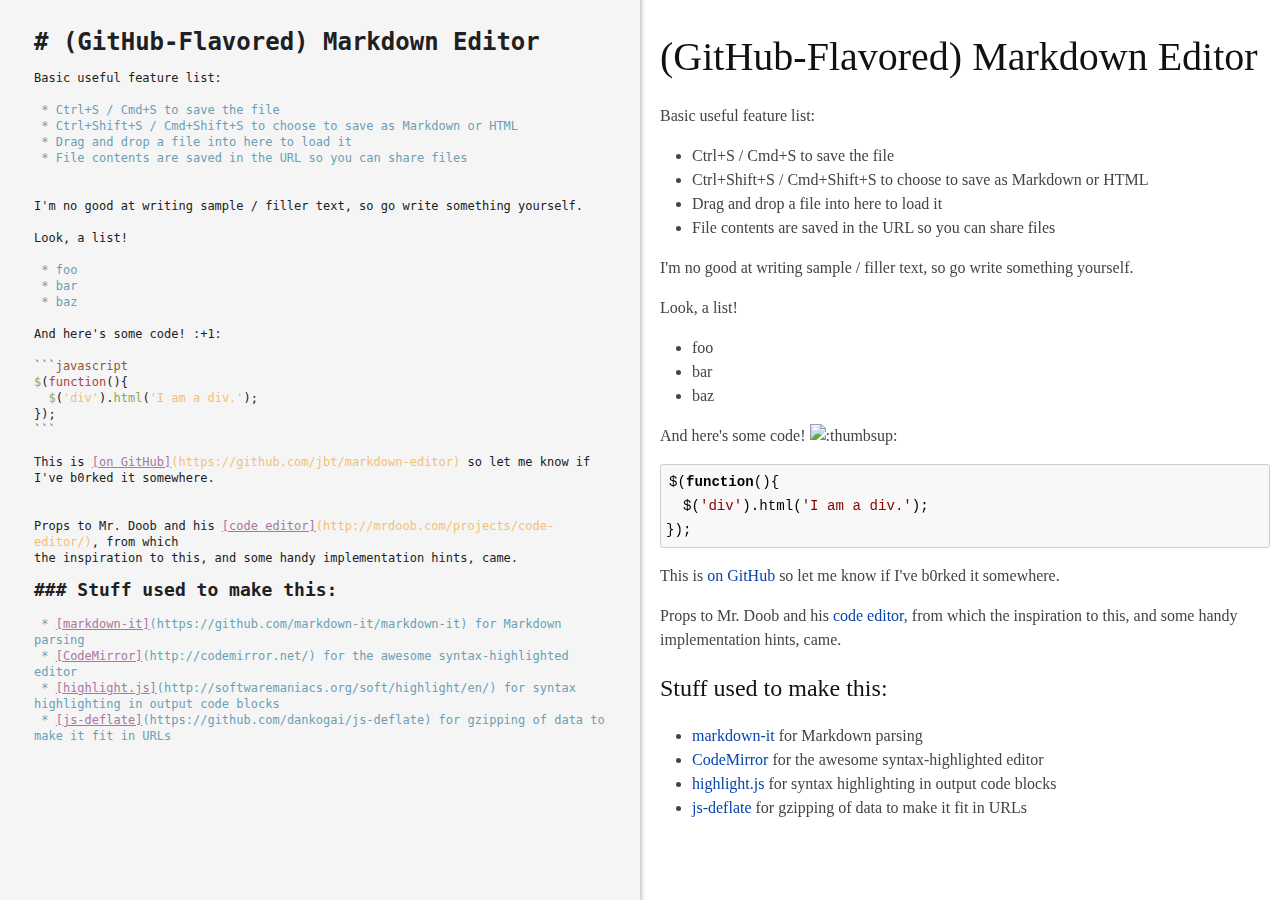
==== markdown/index.html @ 73ab1af9 "add markdown" ====
<!DOCTYPE html>
<html>
<head>
	<meta>
	<meta charset="utf-8">
	<title>Markdown Editor</title>
	<script src="markdown-it.js"></script>
	<script src="markdown-it-footnote.js"></script>
	<script src="highlight.pack.js"></script>
	<script src="emojify.js"></script>
	<script src="codemirror/lib/codemirror.js"></script>
	<script src="codemirror/overlay.js"></script>
	<script src="codemirror/xml/xml.js"></script>
	<script src="codemirror/markdown/markdown.js"></script>
	<script src="codemirror/gfm/gfm.js"></script>
	<script src="codemirror/javascript/javascript.js"></script>
	<script src="codemirror/css/css.js"></script>
	<script src="codemirror/htmlmixed/htmlmixed.js"></script>
	<script src="codemirror/lib/util/continuelist.js"></script>
	<script src="rawinflate.js"></script>
	<script src="rawdeflate.js"></script>
	<link rel="stylesheet" href="base16-light.css">
	<link rel="stylesheet" href="codemirror/lib/codemirror.css">
	<link rel="stylesheet" href="default.css">
  <style>
    body {margin: 0;}

    .CodeMirror pre{
      line-height: 16px;
    }

    #in{
      position: fixed;
      top: 0;
      left: 0;
      bottom: 0;
      width: 50%;
      height: auto;
      overflow: auto;
      font-size: 12px;
      box-shadow: -10px 2px 6px 10px rgba(0,0,0,0.4);
    }

    .CodeMirror {
      position: absolute;
      top: 0;
      left: 0;
      right: 0;
      bottom: 0;
      width: auto;
      height: auto;
    }

    .CodeMirror-scroll {
      padding: 30px;
      box-sizing: border-box;
    }

    #out{
      position: fixed;
      top: 0;
      right: 0;
      left: 50%;
      bottom: 0;
      overflow: auto;
      padding: 10px;
      padding-left: 20px;
      color: #444;
      font-family:Georgia, Palatino, 'Palatino Linotype', Times, 'Times New Roman', serif;
      font-size: 16px;
      line-height: 1.5em
    }

    #menu {
      display: none;
      position: fixed;
      background-color: #111;
      border-radius: 5px;
      top: 50%;
      left: 50%;
      width: 250px;
      height: 150px;
      margin-top: -75px;
      margin-left: -125px;
      z-index: 99;
      text-align: center;
      color: white;
    }

    #menu > span {
      display: block;
      font-size: 1.5em;
      line-height: 1.3;
      margin-top: 0.25em;
    }

    #menu > div {
      display: inline-block;
      width: 100px;
      text-align: center;
      vertical-align: top;
      cursor: pointer;
      opacity: 0.7;
    }

    #menu > div:hover {
      opacity: 1;
    }

    #menu svg {
      width: 64px;
      height: 64px;
      margin: 0 auto;
      display: block;
    }
    #menu path {
      fill: #fff;
    }

    #close-menu {
      position: absolute;
      top: 5px;
      right: 9px;
      color: white;
      cursor: pointer;
    }

    .emoji {
      width: 1em;
      height: 1em;
      vertical-align: baseline;
    }

    @media screen and (max-width: 1024px) {
      #in {
        display: none;
      }
      #out {
        left: 0;
        padding-left: 10px;
      }
    }

    .cm-header-1 { font-size: 2em; }
    .cm-header-2 { font-size: 1.75em; }
    .cm-header-3 { font-size: 1.5em; }
    .cm-header-4 { font-size: 1.3em; }
    .cm-header-5 { font-size: 1.2em; }
    .cm-header-6 { font-size: 1.15em; }

    .cm-quote { color: #90a959; font-style: italic; }

    .view #in {
      display: none;
    }
    .view #out {
      left: 0;
      padding-left: 10px;
    }

    a{ color: #0645ad; text-decoration:none;}
    a:visited{ color: #0b0080; }
    a:hover{ color: #06e; }
    a:active{ color:#faa700; }
    a:focus{ outline: thin dotted; }
    a:hover, a:active{ outline: 0; }

    p{margin:1em 0;}

    img{max-width:100%;}

    h1,h2,h3,h4,h5,h6{font-weight:normal;color:#111;line-height:1em;}
    h4,h5,h6{ font-weight: bold; }
    h1{ font-size:2.5em; }
    h2{ font-size:2em; border-bottom:1px solid silver; padding-bottom: 5px; }
    h3{ font-size:1.5em; }
    h4{ font-size:1.2em; }
    h5{ font-size:1em; }
    h6{ font-size:0.9em; }

    blockquote{color:#666666;margin:0;padding-left: 3em;border-left: 0.5em #EEE solid;}
    hr { display: block; height: 2px; border: 0; border-top: 1px solid #aaa;border-bottom: 1px solid #eee; margin: 1em 0; padding: 0; }

    pre, code{
      color: #000;
      font-family:Consolas, "Liberation Mono", Menlo, Courier, monospace;
      font-size: 0.94em; /* 0.94 = 0.88 + (1.00 - 0.88) / 2 */
      border-radius:3px;
      background-color: #F8F8F8;
      border: 1px solid #CCC;
    }
    pre { white-space: pre; white-space: pre-wrap; word-wrap: break-word; padding: 5px;}
    pre code { border: 0px !important; background: transparent !important; line-height: 1.3em; }
    code { padding: 0 3px 0 3px; }
    sub, sup { font-size: 75%; line-height: 0; position: relative; vertical-align: baseline; }
    sup { top: -0.5em; }
    sub { bottom: -0.25em; }
    ul, ol { margin: 1em 0; padding: 0 0 0 2em; }
    li p:last-child { margin:0 }
    dd { margin: 0 0 0 2em; }
    img { border: 0; -ms-interpolation-mode: bicubic; vertical-align: middle; }
    table { border-collapse: collapse; border-spacing: 0; }
    td, th { vertical-align: top; padding: 4px 10px; border: 1px solid #bbb; }
    tr:nth-child(even) td, tr:nth-child(even) th { background: #eee; }
  </style>
</head>
<body>
  <div id="in"><form><textarea id="code"># (GitHub-Flavored) Markdown Editor

Basic useful feature list:

 * Ctrl+S / Cmd+S to save the file
 * Ctrl+Shift+S / Cmd+Shift+S to choose to save as Markdown or HTML
 * Drag and drop a file into here to load it
 * File contents are saved in the URL so you can share files


I'm no good at writing sample / filler text, so go write something yourself.

Look, a list!

 * foo
 * bar
 * baz

And here's some code! :+1:

```javascript
$(function(){
  $('div').html('I am a div.');
});
```

This is [on GitHub](https://github.com/jbt/markdown-editor) so let me know if I've b0rked it somewhere.


Props to Mr. Doob and his [code editor](http://mrdoob.com/projects/code-editor/), from which
the inspiration to this, and some handy implementation hints, came.

### Stuff used to make this:

 * [markdown-it](https://github.com/markdown-it/markdown-it) for Markdown parsing
 * [CodeMirror](http://codemirror.net/) for the awesome syntax-highlighted editor
 * [highlight.js](http://softwaremaniacs.org/soft/highlight/en/) for syntax highlighting in output code blocks
 * [js-deflate](https://github.com/dankogai/js-deflate) for gzipping of data to make it fit in URLs
</textarea></form></div>
  <div id="out"></div>
  <div id="menu">
    <span>Save As</span>
    <div id="saveas-markdown">
      <svg height="64" width="64" xmlns="http://www.w3.org/2000/svg">
        <g transform="scale(0.0625)">
          <path d="M950.154 192H73.846C33.127 192 0 225.12699999999995 0 265.846v492.308C0 798.875 33.127 832 73.846 832h876.308c40.721 0 73.846-33.125 73.846-73.846V265.846C1024 225.12699999999995 990.875 192 950.154 192zM576 703.875L448 704V512l-96 123.077L256 512v192H128V320h128l96 128 96-128 128-0.125V703.875zM767.091 735.875L608 512h96V320h128v192h96L767.091 735.875z" />
        </g>
      </svg>

      <span>Markdown</span>
    </div>
    <div id="saveas-html">
      <svg height="64" width="64" xmlns="http://www.w3.org/2000/svg">
        <g transform="scale(0.0625) translate(64,0)">
          <path d="M608 192l-96 96 224 224L512 736l96 96 288-320L608 192zM288 192L0 512l288 320 96-96L160 512l224-224L288 192z" />
        </g>
      </svg>

      <span>HTML</span>
    </div>
    <a id="close-menu">&times;</a>
  </div>
  <script type="text/javascript">
    var URL = window.URL || window.webkitURL || window.mozURL || window.msURL;
    navigator.saveBlob = navigator.saveBlob || navigator.msSaveBlob || navigator.mozSaveBlob || navigator.webkitSaveBlob;
    window.saveAs = window.saveAs || window.webkitSaveAs || window.mozSaveAs || window.msSaveAs;

    // Because highlight.js is a bit awkward at times
    var languageOverrides = {
      js: 'javascript',
      html: 'xml'
    };

    emojify.setConfig({ img_dir: 'emoji' });

    var md = markdownit({
      html: true,
      highlight: function(code, lang){
        if(languageOverrides[lang]) lang = languageOverrides[lang];
        if(lang && hljs.getLanguage(lang)){
          try {
            return hljs.highlight(lang, code).value;
          }catch(e){}
        }
        return '';
      }
    })
      .use(markdownitFootnote);


    var hashto;

    function update(e){
      setOutput(e.getValue());

      clearTimeout(hashto);
      hashto = setTimeout(updateHash, 1000);
    }

    function setOutput(val){
      val = val.replace(/<equation>((.*?\n)*?.*?)<\/equation>/ig, function(a, b){
        return '<img src="http://latex.codecogs.com/png.latex?' + encodeURIComponent(b) + '" />';
      });

      var out = document.getElementById('out');
      var old = out.cloneNode(true);
      out.innerHTML = md.render(val);
      emojify.run(out);

      var allold = old.getElementsByTagName("*");
      if (allold === undefined) return;

      var allnew = out.getElementsByTagName("*");
      if (allnew === undefined) return;

      for (var i = 0, max = Math.min(allold.length, allnew.length); i < max; i++) {
        if (!allold[i].isEqualNode(allnew[i])) {
          out.scrollTop = allnew[i].offsetTop;
          return;
        }
      }
    }

    var editor = CodeMirror.fromTextArea(document.getElementById('code'), {
      mode: 'gfm',
      lineNumbers: false,
      matchBrackets: true,
      lineWrapping: true,
      theme: 'base16-light',
      extraKeys: {"Enter": "newlineAndIndentContinueMarkdownList"}
    });

    editor.on('change', update);





    document.addEventListener('drop', function(e){
      e.preventDefault();
      e.stopPropagation();

      var reader = new FileReader();
      reader.onload = function(e){
        editor.setValue(e.target.result);
      };

      reader.readAsText(e.dataTransfer.files[0]);
    }, false);





    function saveAsMarkdown(){
      save(editor.getValue(), "untitled.md");
    }

    function saveAsHtml() {
      save(document.getElementById('out').innerHTML, "untitled.html");
    }

    document.getElementById('saveas-markdown').addEventListener('click', function() {
      saveAsMarkdown();
      hideMenu();
    });

    document.getElementById('saveas-html').addEventListener('click', function() {
      saveAsHtml();
      hideMenu();
    });

    function save(code, name){
      var blob = new Blob([code], { type: 'text/plain' });
      if(window.saveAs){
        window.saveAs(blob, name);
      }else if(navigator.saveBlob){
        navigator.saveBlob(blob, name);
      }else{
        url = URL.createObjectURL(blob);
        var link = document.createElement("a");
        link.setAttribute("href",url);
        link.setAttribute("download",name);
        var event = document.createEvent('MouseEvents');
        event.initMouseEvent('click', true, true, window, 1, 0, 0, 0, 0, false, false, false, false, 0, null);
        link.dispatchEvent(event);
      }
    }



    var menuVisible = false;
    var menu = document.getElementById('menu');

    function showMenu() {
      menuVisible = true;
      menu.style.display = 'block';
    }

    function hideMenu() {
      menuVisible = false;
      menu.style.display = 'none';
    }

    document.getElementById('close-menu').addEventListener('click', function(){
      hideMenu();
    });




    document.addEventListener('keydown', function(e){
      if(e.keyCode == 83 && (e.ctrlKey || e.metaKey)){
        e.shiftKey ? showMenu() : saveAsMarkdown();

        e.preventDefault();
        return false;
      }

      if(e.keyCode === 27 && menuVisible){
        hideMenu();

        e.preventDefault();
        return false;
      }
    });




    function updateHash(){
      window.location.hash = btoa( // base64 so url-safe
        RawDeflate.deflate( // gzip
          unescape(encodeURIComponent( // convert to utf8
            editor.getValue()
          ))
        )
      );
    }

    if(window.location.hash){
      var h = window.location.hash.replace(/^#/, '');
      if(h.slice(0,5) == 'view:'){
        setOutput(decodeURIComponent(escape(RawDeflate.inflate(atob(h.slice(5))))));
        document.body.className = 'view';
      }else{
        editor.setValue(
          decodeURIComponent(escape(
            RawDeflate.inflate(
              atob(
                h
              )
            )
          ))
        );
        update(editor);
        editor.focus();
      }
    }else{
      update(editor);
      editor.focus();
    }
  </script>
</body>
</html>
---- markdown/base16-light.css ----
/*

    Name:       Base16 Default Light
    Author:     Chris Kempson (http://chriskempson.com)

    CodeMirror template by Jan T. Sott (https://github.com/idleberg/base16-chrome-devtools)
    Original Base16 color scheme by Chris Kempson (https://github.com/chriskempson/base16)

*/

.cm-s-base16-light.CodeMirror {background: #f5f5f5; color: #202020;}
.cm-s-base16-light div.CodeMirror-selected {background: #e0e0e0 !important;}
.cm-s-base16-light.CodeMirror ::selection { background: #e0e0e0; }
.cm-s-base16-light.CodeMirror ::-moz-selection { background: #e0e0e0; }
.cm-s-base16-light .CodeMirror-gutters {background: #f5f5f5; border-right: 0px;}
.cm-s-base16-light .CodeMirror-guttermarker { color: #ac4142; }
.cm-s-base16-light .CodeMirror-guttermarker-subtle { color: #b0b0b0; }
.cm-s-base16-light .CodeMirror-linenumber {color: #b0b0b0;}
.cm-s-base16-light .CodeMirror-cursor {border-left: 1px solid #505050 !important;}

.cm-s-base16-light span.cm-comment {color: #8f5536;}
.cm-s-base16-light span.cm-atom {color: #aa759f;}
.cm-s-base16-light span.cm-number {color: #aa759f;}

.cm-s-base16-light span.cm-property, .cm-s-base16-light span.cm-attribute {color: #90a959;}
.cm-s-base16-light span.cm-keyword {color: #ac4142;}
.cm-s-base16-light span.cm-string {color: #f4bf75;}

.cm-s-base16-light span.cm-variable {color: #90a959;}
.cm-s-base16-light span.cm-variable-2 {color: #6a9fb5;}
.cm-s-base16-light span.cm-def {color: #d28445;}
.cm-s-base16-light span.cm-bracket {color: #202020;}
.cm-s-base16-light span.cm-tag {color: #ac4142;}
.cm-s-base16-light span.cm-link {color: #aa759f;}
.cm-s-base16-light span.cm-error {background: #ac4142; color: #505050;}

.cm-s-base16-light .CodeMirror-activeline-background {background: #DDDCDC !important;}
.cm-s-base16-light .CodeMirror-matchingbracket { text-decoration: underline; color: white !important;}
---- markdown/codemirror/lib/codemirror.css ----
/* BASICS */

.CodeMirror {
  /* Set height, width, borders, and global font properties here */
  font-family: monospace;
  height: 300px;
  color: black;
}

/* PADDING */

.CodeMirror-lines {
  padding: 4px 0; /* Vertical padding around content */
}
.CodeMirror pre {
  padding: 0 4px; /* Horizontal padding of content */
}

.CodeMirror-scrollbar-filler, .CodeMirror-gutter-filler {
  background-color: white; /* The little square between H and V scrollbars */
}

/* GUTTER */

.CodeMirror-gutters {
  border-right: 1px solid #ddd;
  background-color: #f7f7f7;
  white-space: nowrap;
}
.CodeMirror-linenumbers {}
.CodeMirror-linenumber {
  padding: 0 3px 0 5px;
  min-width: 20px;
  text-align: right;
  color: #999;
  white-space: nowrap;
}

.CodeMirror-guttermarker { color: black; }
.CodeMirror-guttermarker-subtle { color: #999; }

/* CURSOR */

.CodeMirror div.CodeMirror-cursor {
  border-left: 1px solid black;
}
/* Shown when moving in bi-directional text */
.CodeMirror div.CodeMirror-secondarycursor {
  border-left: 1px solid silver;
}
.CodeMirror.cm-fat-cursor div.CodeMirror-cursor {
  width: auto;
  border: 0;
  background: #7e7;
}
.CodeMirror.cm-fat-cursor div.CodeMirror-cursors {
  z-index: 1;
}

.cm-animate-fat-cursor {
  width: auto;
  border: 0;
  -webkit-animation: blink 1.06s steps(1) infinite;
  -moz-animation: blink 1.06s steps(1) infinite;
  animation: blink 1.06s steps(1) infinite;
}
@-moz-keyframes blink {
  0% { background: #7e7; }
  50% { background: none; }
  100% { background: #7e7; }
}
@-webkit-keyframes blink {
  0% { background: #7e7; }
  50% { background: none; }
  100% { background: #7e7; }
}
@keyframes blink {
  0% { background: #7e7; }
  50% { background: none; }
  100% { background: #7e7; }
}

/* Can style cursor different in overwrite (non-insert) mode */
div.CodeMirror-overwrite div.CodeMirror-cursor {}

.cm-tab { display: inline-block; text-decoration: inherit; }

.CodeMirror-ruler {
  border-left: 1px solid #ccc;
  position: absolute;
}

/* DEFAULT THEME */

.cm-s-default .cm-keyword {color: #708;}
.cm-s-default .cm-atom {color: #219;}
.cm-s-default .cm-number {color: #164;}
.cm-s-default .cm-def {color: #00f;}
.cm-s-default .cm-variable,
.cm-s-default .cm-punctuation,
.cm-s-default .cm-property,
.cm-s-default .cm-operator {}
.cm-s-default .cm-variable-2 {color: #05a;}
.cm-s-default .cm-variable-3 {color: #085;}
.cm-s-default .cm-comment {color: #a50;}
.cm-s-default .cm-string {color: #a11;}
.cm-s-default .cm-string-2 {color: #f50;}
.cm-s-default .cm-meta {color: #555;}
.cm-s-default .cm-qualifier {color: #555;}
.cm-s-default .cm-builtin {color: #30a;}
.cm-s-default .cm-bracket {color: #997;}
.cm-s-default .cm-tag {color: #170;}
.cm-s-default .cm-attribute {color: #00c;}
.cm-s-default .cm-header {color: blue;}
.cm-s-default .cm-quote {color: #090;}
.cm-s-default .cm-hr {color: #999;}
.cm-s-default .cm-link {color: #00c;}

.cm-negative {color: #d44;}
.cm-positive {color: #292;}
.cm-header, .cm-strong {font-weight: bold;}
.cm-em {font-style: italic;}
.cm-link {text-decoration: underline;}
.cm-strikethrough {text-decoration: line-through;}

.cm-s-default .cm-error {color: #f00;}
.cm-invalidchar {color: #f00;}

/* Default styles for common addons */

div.CodeMirror span.CodeMirror-matchingbracket {color: #0f0;}
div.CodeMirror span.CodeMirror-nonmatchingbracket {color: #f22;}
.CodeMirror-matchingtag { background: rgba(255, 150, 0, .3); }
.CodeMirror-activeline-background {background: #e8f2ff;}

/* STOP */

/* The rest of this file contains styles related to the mechanics of
   the editor. You probably shouldn't touch them. */

.CodeMirror {
  position: relative;
  overflow: hidden;
  background: white;
}

.CodeMirror-scroll {
  overflow: scroll !important; /* Things will break if this is overridden */
  /* 30px is the magic margin used to hide the element's real scrollbars */
  /* See overflow: hidden in .CodeMirror */
  margin-bottom: -30px; margin-right: -30px;
  padding-bottom: 30px;
  height: 100%;
  outline: none; /* Prevent dragging from highlighting the element */
  position: relative;
}
.CodeMirror-sizer {
  position: relative;
  border-right: 30px solid transparent;
}

/* The fake, visible scrollbars. Used to force redraw during scrolling
   before actuall scrolling happens, thus preventing shaking and
   flickering artifacts. */
.CodeMirror-vscrollbar, .CodeMirror-hscrollbar, .CodeMirror-scrollbar-filler, .CodeMirror-gutter-filler {
  position: absolute;
  z-index: 6;
  display: none;
}
.CodeMirror-vscrollbar {
  right: 0; top: 0;
  overflow-x: hidden;
  overflow-y: scroll;
}
.CodeMirror-hscrollbar {
  bottom: 0; left: 0;
  overflow-y: hidden;
  overflow-x: scroll;
}
.CodeMirror-scrollbar-filler {
  right: 0; bottom: 0;
}
.CodeMirror-gutter-filler {
  left: 0; bottom: 0;
}

.CodeMirror-gutters {
  position: absolute; left: 0; top: 0;
  z-index: 3;
}
.CodeMirror-gutter {
  white-space: normal;
  height: 100%;
  display: inline-block;
  margin-bottom: -30px;
  /* Hack to make IE7 behave */
  *zoom:1;
  *display:inline;
}
.CodeMirror-gutter-wrapper {
  position: absolute;
  z-index: 4;
  height: 100%;
}
.CodeMirror-gutter-elt {
  position: absolute;
  cursor: default;
  z-index: 4;
}
.CodeMirror-gutter-wrapper {
  -webkit-user-select: none;
  -moz-user-select: none;
  user-select: none;
}

.CodeMirror-lines {
  cursor: text;
  min-height: 1px; /* prevents collapsing before first draw */
}
.CodeMirror pre {
  /* Reset some styles that the rest of the page might have set */
  -moz-border-radius: 0; -webkit-border-radius: 0; border-radius: 0;
  border-width: 0;
  background: transparent;
  font-family: inherit;
  font-size: inherit;
  margin: 0;
  white-space: pre;
  word-wrap: normal;
  line-height: inherit;
  color: inherit;
  z-index: 2;
  position: relative;
  overflow: visible;
  -webkit-tap-highlight-color: transparent;
}
.CodeMirror-wrap pre {
  word-wrap: break-word;
  white-space: pre-wrap;
  word-break: normal;
}

.CodeMirror-linebackground {
  position: absolute;
  left: 0; right: 0; top: 0; bottom: 0;
  z-index: 0;
}

.CodeMirror-linewidget {
  position: relative;
  z-index: 2;
  overflow: auto;
}

.CodeMirror-widget {}

.CodeMirror-code {
  outline: none;
}

/* Force content-box sizing for the elements where we expect it */
.CodeMirror-scroll,
.CodeMirror-sizer,
.CodeMirror-gutter,
.CodeMirror-gutters,
.CodeMirror-linenumber {
  -moz-box-sizing: content-box;
  box-sizing: content-box;
}

.CodeMirror-measure {
  position: absolute;
  width: 100%;
  height: 0;
  overflow: hidden;
  visibility: hidden;
}
.CodeMirror-measure pre { position: static; }

.CodeMirror div.CodeMirror-cursor {
  position: absolute;
  border-right: none;
  width: 0;
}

div.CodeMirror-cursors {
  visibility: hidden;
  position: relative;
  z-index: 3;
}
.CodeMirror-focused div.CodeMirror-cursors {
  visibility: visible;
}

.CodeMirror-selected { background: #d9d9d9; }
.CodeMirror-focused .CodeMirror-selected { background: #d7d4f0; }
.CodeMirror-crosshair { cursor: crosshair; }
.CodeMirror ::selection { background: #d7d4f0; }
.CodeMirror ::-moz-selection { background: #d7d4f0; }

.cm-searching {
  background: #ffa;
  background: rgba(255, 255, 0, .4);
}

/* IE7 hack to prevent it from returning funny offsetTops on the spans */
.CodeMirror span { *vertical-align: text-bottom; }

/* Used to force a border model for a node */
.cm-force-border { padding-right: .1px; }

@media print {
  /* Hide the cursor when printing */
  .CodeMirror div.CodeMirror-cursors {
    visibility: hidden;
  }
}

/* See issue #2901 */
.cm-tab-wrap-hack:after { content: ''; }

/* Help users use markselection to safely style text background */
span.CodeMirror-selectedtext { background: none; }
---- markdown/default.css ----
/*

Original style from softwaremaniacs.org (c) Ivan Sagalaev <Maniac@SoftwareManiacs.Org>

*/

.hljs {
  display: block;
  overflow-x: auto;
  padding: 0.5em;
  background: #f0f0f0;
  -webkit-text-size-adjust: none;
}

.hljs,
.hljs-subst,
.hljs-tag .hljs-title,
.nginx .hljs-title {
  color: black;
}

.hljs-string,
.hljs-title,
.hljs-constant,
.hljs-parent,
.hljs-tag .hljs-value,
.hljs-rules .hljs-value,
.hljs-preprocessor,
.hljs-pragma,
.haml .hljs-symbol,
.ruby .hljs-symbol,
.ruby .hljs-symbol .hljs-string,
.hljs-template_tag,
.django .hljs-variable,
.smalltalk .hljs-class,
.hljs-addition,
.hljs-flow,
.hljs-stream,
.bash .hljs-variable,
.apache .hljs-tag,
.apache .hljs-cbracket,
.tex .hljs-command,
.tex .hljs-special,
.erlang_repl .hljs-function_or_atom,
.asciidoc .hljs-header,
.markdown .hljs-header,
.coffeescript .hljs-attribute {
  color: #800;
}

.smartquote,
.hljs-comment,
.hljs-annotation,
.diff .hljs-header,
.hljs-chunk,
.asciidoc .hljs-blockquote,
.markdown .hljs-blockquote {
  color: #888;
}

.hljs-number,
.hljs-date,
.hljs-regexp,
.hljs-literal,
.hljs-hexcolor,
.smalltalk .hljs-symbol,
.smalltalk .hljs-char,
.go .hljs-constant,
.hljs-change,
.lasso .hljs-variable,
.makefile .hljs-variable,
.asciidoc .hljs-bullet,
.markdown .hljs-bullet,
.asciidoc .hljs-link_url,
.markdown .hljs-link_url {
  color: #080;
}

.hljs-label,
.hljs-javadoc,
.ruby .hljs-string,
.hljs-decorator,
.hljs-filter .hljs-argument,
.hljs-localvars,
.hljs-array,
.hljs-attr_selector,
.hljs-important,
.hljs-pseudo,
.hljs-pi,
.haml .hljs-bullet,
.hljs-doctype,
.hljs-deletion,
.hljs-envvar,
.hljs-shebang,
.apache .hljs-sqbracket,
.nginx .hljs-built_in,
.tex .hljs-formula,
.erlang_repl .hljs-reserved,
.hljs-prompt,
.asciidoc .hljs-link_label,
.markdown .hljs-link_label,
.vhdl .hljs-attribute,
.clojure .hljs-attribute,
.asciidoc .hljs-attribute,
.lasso .hljs-attribute,
.coffeescript .hljs-property,
.hljs-phony {
  color: #88f;
}

.hljs-keyword,
.hljs-id,
.hljs-title,
.hljs-built_in,
.css .hljs-tag,
.hljs-javadoctag,
.hljs-phpdoc,
.hljs-dartdoc,
.hljs-yardoctag,
.smalltalk .hljs-class,
.hljs-winutils,
.bash .hljs-variable,
.apache .hljs-tag,
.hljs-type,
.hljs-typename,
.tex .hljs-command,
.asciidoc .hljs-strong,
.markdown .hljs-strong,
.hljs-request,
.hljs-status {
  font-weight: bold;
}

.asciidoc .hljs-emphasis,
.markdown .hljs-emphasis {
  font-style: italic;
}

.nginx .hljs-built_in {
  font-weight: normal;
}

.coffeescript .javascript,
.javascript .xml,
.lasso .markup,
.tex .hljs-formula,
.xml .javascript,
.xml .vbscript,
.xml .css,
.xml .hljs-cdata {
  opacity: 0.5;
}
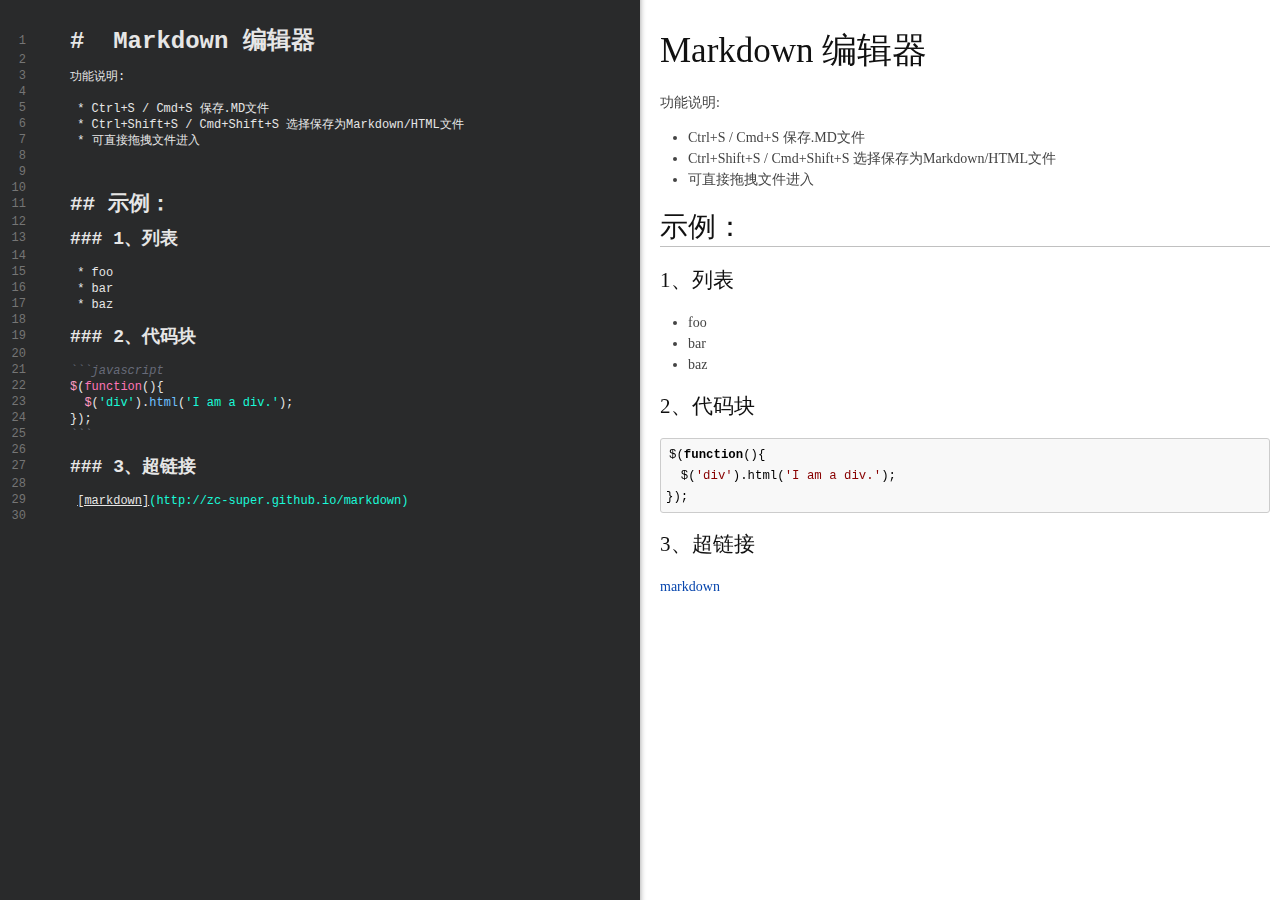
==== commit a06e3891: "update style" ====
--- a/markdown/index.html
+++ b/markdown/index.html
@@ -3,11 +3,13 @@
 <head>
 	<meta>
 	<meta charset="utf-8">
-	<title>Markdown Editor</title>
-	<script src="markdown-it.js"></script>
-	<script src="markdown-it-footnote.js"></script>
-	<script src="highlight.pack.js"></script>
-	<script src="emojify.js"></script>
+	<title>Markdown API文档编辑器</title>
+	<link rel="stylesheet" href="codemirror/lib/codemirror.css">
+	<link rel="stylesheet" href="codemirror/theme/panda-syntax.css">
+	<link rel="stylesheet" href="css/style.css">
+	<script src="js/markdown-it.js"></script>
+	<script src="js/markdown-it-footnote.js"></script>
+	<script src="js/highlight.pack.js"></script>
 	<script src="codemirror/lib/codemirror.js"></script>
 	<script src="codemirror/overlay.js"></script>
 	<script src="codemirror/xml/xml.js"></script>
@@ -17,213 +19,35 @@
 	<script src="codemirror/css/css.js"></script>
 	<script src="codemirror/htmlmixed/htmlmixed.js"></script>
 	<script src="codemirror/lib/util/continuelist.js"></script>
-	<script src="rawinflate.js"></script>
-	<script src="rawdeflate.js"></script>
-	<link rel="stylesheet" href="base16-light.css">
-	<link rel="stylesheet" href="codemirror/lib/codemirror.css">
-	<link rel="stylesheet" href="default.css">
+	<script src="js/rawinflate.js"></script>
+	<script src="js/rawdeflate.js"></script>
   <style>
-    body {margin: 0;}
-
-    .CodeMirror pre{
-      line-height: 16px;
-    }
-
-    #in{
-      position: fixed;
-      top: 0;
-      left: 0;
-      bottom: 0;
-      width: 50%;
-      height: auto;
-      overflow: auto;
-      font-size: 12px;
-      box-shadow: -10px 2px 6px 10px rgba(0,0,0,0.4);
-    }
-
-    .CodeMirror {
-      position: absolute;
-      top: 0;
-      left: 0;
-      right: 0;
-      bottom: 0;
-      width: auto;
-      height: auto;
-    }
-
-    .CodeMirror-scroll {
-      padding: 30px;
-      box-sizing: border-box;
-    }
-
-    #out{
-      position: fixed;
-      top: 0;
-      right: 0;
-      left: 50%;
-      bottom: 0;
-      overflow: auto;
-      padding: 10px;
-      padding-left: 20px;
-      color: #444;
-      font-family:Georgia, Palatino, 'Palatino Linotype', Times, 'Times New Roman', serif;
-      font-size: 16px;
-      line-height: 1.5em
-    }
-
-    #menu {
-      display: none;
-      position: fixed;
-      background-color: #111;
-      border-radius: 5px;
-      top: 50%;
-      left: 50%;
-      width: 250px;
-      height: 150px;
-      margin-top: -75px;
-      margin-left: -125px;
-      z-index: 99;
-      text-align: center;
-      color: white;
-    }
-
-    #menu > span {
-      display: block;
-      font-size: 1.5em;
-      line-height: 1.3;
-      margin-top: 0.25em;
-    }
-
-    #menu > div {
-      display: inline-block;
-      width: 100px;
-      text-align: center;
-      vertical-align: top;
-      cursor: pointer;
-      opacity: 0.7;
-    }
-
-    #menu > div:hover {
-      opacity: 1;
-    }
-
-    #menu svg {
-      width: 64px;
-      height: 64px;
-      margin: 0 auto;
-      display: block;
-    }
-    #menu path {
-      fill: #fff;
-    }
-
-    #close-menu {
-      position: absolute;
-      top: 5px;
-      right: 9px;
-      color: white;
-      cursor: pointer;
-    }
-
-    .emoji {
-      width: 1em;
-      height: 1em;
-      vertical-align: baseline;
-    }
-
-    @media screen and (max-width: 1024px) {
-      #in {
-        display: none;
-      }
-      #out {
-        left: 0;
-        padding-left: 10px;
-      }
-    }
-
-    .cm-header-1 { font-size: 2em; }
-    .cm-header-2 { font-size: 1.75em; }
-    .cm-header-3 { font-size: 1.5em; }
-    .cm-header-4 { font-size: 1.3em; }
-    .cm-header-5 { font-size: 1.2em; }
-    .cm-header-6 { font-size: 1.15em; }
-
-    .cm-quote { color: #90a959; font-style: italic; }
-
-    .view #in {
-      display: none;
-    }
-    .view #out {
-      left: 0;
-      padding-left: 10px;
-    }
-
-    a{ color: #0645ad; text-decoration:none;}
-    a:visited{ color: #0b0080; }
-    a:hover{ color: #06e; }
-    a:active{ color:#faa700; }
-    a:focus{ outline: thin dotted; }
-    a:hover, a:active{ outline: 0; }
-
-    p{margin:1em 0;}
-
-    img{max-width:100%;}
-
-    h1,h2,h3,h4,h5,h6{font-weight:normal;color:#111;line-height:1em;}
-    h4,h5,h6{ font-weight: bold; }
-    h1{ font-size:2.5em; }
-    h2{ font-size:2em; border-bottom:1px solid silver; padding-bottom: 5px; }
-    h3{ font-size:1.5em; }
-    h4{ font-size:1.2em; }
-    h5{ font-size:1em; }
-    h6{ font-size:0.9em; }
-
-    blockquote{color:#666666;margin:0;padding-left: 3em;border-left: 0.5em #EEE solid;}
-    hr { display: block; height: 2px; border: 0; border-top: 1px solid #aaa;border-bottom: 1px solid #eee; margin: 1em 0; padding: 0; }
-
-    pre, code{
-      color: #000;
-      font-family:Consolas, "Liberation Mono", Menlo, Courier, monospace;
-      font-size: 0.94em; /* 0.94 = 0.88 + (1.00 - 0.88) / 2 */
-      border-radius:3px;
-      background-color: #F8F8F8;
-      border: 1px solid #CCC;
-    }
-    pre { white-space: pre; white-space: pre-wrap; word-wrap: break-word; padding: 5px;}
-    pre code { border: 0px !important; background: transparent !important; line-height: 1.3em; }
-    code { padding: 0 3px 0 3px; }
-    sub, sup { font-size: 75%; line-height: 0; position: relative; vertical-align: baseline; }
-    sup { top: -0.5em; }
-    sub { bottom: -0.25em; }
-    ul, ol { margin: 1em 0; padding: 0 0 0 2em; }
-    li p:last-child { margin:0 }
-    dd { margin: 0 0 0 2em; }
-    img { border: 0; -ms-interpolation-mode: bicubic; vertical-align: middle; }
-    table { border-collapse: collapse; border-spacing: 0; }
-    td, th { vertical-align: top; padding: 4px 10px; border: 1px solid #bbb; }
-    tr:nth-child(even) td, tr:nth-child(even) th { background: #eee; }
+
   </style>
 </head>
 <body>
-  <div id="in"><form><textarea id="code"># (GitHub-Flavored) Markdown Editor
-
-Basic useful feature list:
-
- * Ctrl+S / Cmd+S to save the file
- * Ctrl+Shift+S / Cmd+Shift+S to choose to save as Markdown or HTML
- * Drag and drop a file into here to load it
- * File contents are saved in the URL so you can share files
-
-
-I'm no good at writing sample / filler text, so go write something yourself.
-
-Look, a list!
+  <div id="input">
+<form>
+<textarea id="code">
+#  Markdown 编辑器
+
+功能说明:
+
+ * Ctrl+S / Cmd+S 保存.MD文件
+ * Ctrl+Shift+S / Cmd+Shift+S 选择保存为Markdown/HTML文件
+ * 可直接拖拽文件进入
+
+
+
+## 示例：
+ 
+### 1、列表
 
  * foo
  * bar
  * baz
 
-And here's some code! :+1:
+### 2、代码块
 
 ```javascript
 $(function(){
@@ -231,168 +55,139 @@
 });
 ```
 
-This is [on GitHub](https://github.com/jbt/markdown-editor) so let me know if I've b0rked it somewhere.
-
-
-Props to Mr. Doob and his [code editor](http://mrdoob.com/projects/code-editor/), from which
-the inspiration to this, and some handy implementation hints, came.
-
-### Stuff used to make this:
-
- * [markdown-it](https://github.com/markdown-it/markdown-it) for Markdown parsing
- * [CodeMirror](http://codemirror.net/) for the awesome syntax-highlighted editor
- * [highlight.js](http://softwaremaniacs.org/soft/highlight/en/) for syntax highlighting in output code blocks
- * [js-deflate](https://github.com/dankogai/js-deflate) for gzipping of data to make it fit in URLs
-</textarea></form></div>
-  <div id="out"></div>
-  <div id="menu">
-    <span>Save As</span>
-    <div id="saveas-markdown">
-      <svg height="64" width="64" xmlns="http://www.w3.org/2000/svg">
-        <g transform="scale(0.0625)">
-          <path d="M950.154 192H73.846C33.127 192 0 225.12699999999995 0 265.846v492.308C0 798.875 33.127 832 73.846 832h876.308c40.721 0 73.846-33.125 73.846-73.846V265.846C1024 225.12699999999995 990.875 192 950.154 192zM576 703.875L448 704V512l-96 123.077L256 512v192H128V320h128l96 128 96-128 128-0.125V703.875zM767.091 735.875L608 512h96V320h128v192h96L767.091 735.875z" />
-        </g>
-      </svg>
-
-      <span>Markdown</span>
-    </div>
-    <div id="saveas-html">
-      <svg height="64" width="64" xmlns="http://www.w3.org/2000/svg">
-        <g transform="scale(0.0625) translate(64,0)">
-          <path d="M608 192l-96 96 224 224L512 736l96 96 288-320L608 192zM288 192L0 512l288 320 96-96L160 512l224-224L288 192z" />
-        </g>
-      </svg>
-
-      <span>HTML</span>
-    </div>
-    <a id="close-menu">&times;</a>
-  </div>
-  <script type="text/javascript">
-    var URL = window.URL || window.webkitURL || window.mozURL || window.msURL;
-    navigator.saveBlob = navigator.saveBlob || navigator.msSaveBlob || navigator.mozSaveBlob || navigator.webkitSaveBlob;
-    window.saveAs = window.saveAs || window.webkitSaveAs || window.mozSaveAs || window.msSaveAs;
-
-    // Because highlight.js is a bit awkward at times
-    var languageOverrides = {
-      js: 'javascript',
-      html: 'xml'
-    };
-
-    emojify.setConfig({ img_dir: 'emoji' });
-
-    var md = markdownit({
-      html: true,
-      highlight: function(code, lang){
-        if(languageOverrides[lang]) lang = languageOverrides[lang];
-        if(lang && hljs.getLanguage(lang)){
-          try {
-            return hljs.highlight(lang, code).value;
-          }catch(e){}
-        }
-        return '';
-      }
-    })
-      .use(markdownitFootnote);
-
-
-    var hashto;
-
-    function update(e){
-      setOutput(e.getValue());
-
-      clearTimeout(hashto);
-      hashto = setTimeout(updateHash, 1000);
-    }
-
-    function setOutput(val){
-      val = val.replace(/<equation>((.*?\n)*?.*?)<\/equation>/ig, function(a, b){
-        return '<img src="http://latex.codecogs.com/png.latex?' + encodeURIComponent(b) + '" />';
-      });
-
-      var out = document.getElementById('out');
-      var old = out.cloneNode(true);
-      out.innerHTML = md.render(val);
-      emojify.run(out);
-
-      var allold = old.getElementsByTagName("*");
-      if (allold === undefined) return;
-
-      var allnew = out.getElementsByTagName("*");
-      if (allnew === undefined) return;
-
-      for (var i = 0, max = Math.min(allold.length, allnew.length); i < max; i++) {
-        if (!allold[i].isEqualNode(allnew[i])) {
-          out.scrollTop = allnew[i].offsetTop;
-          return;
-        }
-      }
-    }
-
-    var editor = CodeMirror.fromTextArea(document.getElementById('code'), {
-      mode: 'gfm',
-      lineNumbers: false,
-      matchBrackets: true,
-      lineWrapping: true,
-      theme: 'base16-light',
-      extraKeys: {"Enter": "newlineAndIndentContinueMarkdownList"}
-    });
-
-    editor.on('change', update);
-
-
-
-
-
-    document.addEventListener('drop', function(e){
-      e.preventDefault();
-      e.stopPropagation();
-
-      var reader = new FileReader();
-      reader.onload = function(e){
-        editor.setValue(e.target.result);
-      };
-
-      reader.readAsText(e.dataTransfer.files[0]);
-    }, false);
-
-
-
-
-
-    function saveAsMarkdown(){
-      save(editor.getValue(), "untitled.md");
-    }
-
-    function saveAsHtml() {
-      save(document.getElementById('out').innerHTML, "untitled.html");
-    }
-
-    document.getElementById('saveas-markdown').addEventListener('click', function() {
-      saveAsMarkdown();
-      hideMenu();
-    });
-
-    document.getElementById('saveas-html').addEventListener('click', function() {
-      saveAsHtml();
-      hideMenu();
-    });
-
-    function save(code, name){
-      var blob = new Blob([code], { type: 'text/plain' });
-      if(window.saveAs){
-        window.saveAs(blob, name);
-      }else if(navigator.saveBlob){
-        navigator.saveBlob(blob, name);
-      }else{
-        url = URL.createObjectURL(blob);
-        var link = document.createElement("a");
-        link.setAttribute("href",url);
-        link.setAttribute("download",name);
-        var event = document.createEvent('MouseEvents');
-        event.initMouseEvent('click', true, true, window, 1, 0, 0, 0, 0, false, false, false, false, 0, null);
-        link.dispatchEvent(event);
-      }
-    }
+### 3、超链接
+
+ [markdown](http://zc-super.github.io/markdown) 
+</textarea>
+</form>
+</div>
+<div id="output"></div>
+<div id="menu">
+	<span>另存为</span>
+	<div id="saveas-markdown">
+		<svg height="64" width="64" xmlns="http://www.w3.org/2000/svg">
+			<g transform="scale(0.0625)">
+				<path d="M950.154 192H73.846C33.127 192 0 225.12699999999995 0 265.846v492.308C0 798.875 33.127 832 73.846 832h876.308c40.721 0 73.846-33.125 73.846-73.846V265.846C1024 225.12699999999995 990.875 192 950.154 192zM576 703.875L448 704V512l-96 123.077L256 512v192H128V320h128l96 128 96-128 128-0.125V703.875zM767.091 735.875L608 512h96V320h128v192h96L767.091 735.875z" />
+			</g>
+		</svg>
+
+		<span>Markdown</span>
+	</div>
+	<div id="saveas-html">
+		<svg height="64" width="64" xmlns="http://www.w3.org/2000/svg">
+			<g transform="scale(0.0625) translate(64,0)">
+				<path d="M608 192l-96 96 224 224L512 736l96 96 288-320L608 192zM288 192L0 512l288 320 96-96L160 512l224-224L288 192z" />
+			</g>
+		</svg>
+
+		<span>HTML</span>
+	</div>
+	<a id="close-menu">&times;</a>
+</div>
+<script type="text/javascript">
+
+var languageOverrides = {
+	js: 'javascript',
+	html: 'xml'
+};
+
+
+var md = markdownit({
+	html: true,
+	highlight: function(code, lang){
+		if(languageOverrides[lang]) lang = languageOverrides[lang];
+		if(lang && hljs.getLanguage(lang)){
+			try {
+				return hljs.highlight(lang, code).value;
+			}catch(e){}
+		}
+		return '';
+	}
+}).use(markdownitFootnote);
+
+function update(e){
+	setOutput(e.getValue());
+}
+
+function setOutput(val){
+	val = val.replace(/<equation>((.*?\n)*?.*?)<\/equation>/ig, function(a, b){
+		return '<img src="http://latex.codecogs.com/png.latex?' + encodeURIComponent(b) + '" />';
+	});
+
+	var out = document.getElementById('output');
+	var old = out.cloneNode(true);
+	out.innerHTML = md.render(val);
+
+	var allold = old.getElementsByTagName("*");
+	if (allold === undefined) return;
+
+	var allnew = out.getElementsByTagName("*");
+	if (allnew === undefined) return;
+
+	for (var i = 0, max = Math.min(allold.length, allnew.length); i < max; i++) {
+		if (!allold[i].isEqualNode(allnew[i])) {
+				out.scrollTop = allnew[i].offsetTop;
+			return;
+		}
+	}
+}
+
+var editor = CodeMirror.fromTextArea(document.getElementById('code'), {
+	mode: 'gfm',
+	lineNumbers: true,
+	matchBrackets: true,
+	lineWrapping: true,
+	theme: 'panda-syntax',
+	extraKeys: {"Enter": "newlineAndIndentContinueMarkdownList"}
+});
+
+editor.on('change', update);
+
+document.addEventListener('drop', function(e){
+	e.preventDefault();
+	e.stopPropagation();
+	var reader = new FileReader();
+	reader.onload = function(e){
+		editor.setValue(e.target.result);
+	};
+	reader.readAsText(e.dataTransfer.files[0]);
+}, false);
+
+
+function saveAsMarkdown(){
+	save(editor.getValue(), "untitled.md");
+}
+
+function saveAsHtml() {
+  	save(document.getElementById('output').innerHTML, "untitled.html");
+}
+
+document.getElementById('saveas-markdown').addEventListener('click', function() {
+	saveAsMarkdown();
+	hideMenu();
+});
+
+document.getElementById('saveas-html').addEventListener('click', function() {
+	saveAsHtml();
+	hideMenu();
+});
+
+function save(code, name){
+	var blob = new Blob([code], { type: 'text/plain' });
+	if(window.saveAs){
+		window.saveAs(blob, name);
+	}else if(navigator.saveBlob){
+		navigator.saveBlob(blob, name);
+	}else{
+		url = URL.createObjectURL(blob);
+		var link = document.createElement("a");
+		link.setAttribute("href",url);
+		link.setAttribute("download",name);
+		var event = document.createEvent('MouseEvents');
+		event.initMouseEvent('click', true, true, window, 1, 0, 0, 0, 0, false, false, false, false, 0, null);
+		link.dispatchEvent(event);
+	}
+}
 
 
 
@@ -433,40 +228,8 @@
     });
 
 
-
-
-    function updateHash(){
-      window.location.hash = btoa( // base64 so url-safe
-        RawDeflate.deflate( // gzip
-          unescape(encodeURIComponent( // convert to utf8
-            editor.getValue()
-          ))
-        )
-      );
-    }
-
-    if(window.location.hash){
-      var h = window.location.hash.replace(/^#/, '');
-      if(h.slice(0,5) == 'view:'){
-        setOutput(decodeURIComponent(escape(RawDeflate.inflate(atob(h.slice(5))))));
-        document.body.className = 'view';
-      }else{
-        editor.setValue(
-          decodeURIComponent(escape(
-            RawDeflate.inflate(
-              atob(
-                h
-              )
-            )
-          ))
-        );
-        update(editor);
-        editor.focus();
-      }
-    }else{
       update(editor);
       editor.focus();
-    }
   </script>
 </body>
 </html>
--- a/markdown/codemirror/theme/panda-syntax.css
+++ b/markdown/codemirror/theme/panda-syntax.css
@@ -0,0 +1,94 @@
+/*
+
+	Name:       Panda Syntax
+	Author:     Siamak Mokhtari (http://github.com/siamak/)
+
+	CodeMirror template by Siamak Mokhtari (https://github.com/siamak/atom-panda-syntax)
+
+*/
+.cm-s-panda-syntax {
+	/*font-family: 'Operator Mono', 'Source Sans Pro', Helvetica, Arial, sans-serif;*/
+	font-family: 'Operator Mono', 'Source Sans Pro', Menlo, Monaco, Consolas, Courier New, monospace;
+	background: #292A2B;
+	color: #E6E6E6;
+}
+.cm-s-panda-syntax .CodeMirror-activeline-background {
+	background: #404954;
+}
+
+.cm-s-panda-syntax .cm-comment {
+	font-style: italic;
+	color: #676B79;
+}
+.cm-s-panda-syntax .cm-string,
+.cm-s-panda-syntax .cm-string-2 {
+	color: #19F9D8;
+}
+.cm-s-panda-syntax .cm-number {
+	color: #FFB86C;
+}
+.cm-s-panda-syntax .cm-atom {
+	color: #FFB86C;
+}
+
+.cm-s-panda-syntax .cm-keyword {
+	color: #FF75B5;
+}
+.cm-s-panda-syntax .cm-keyword-2 {
+	color: #FF75B5;
+}
+.cm-s-panda-syntax .cm-keyword-3 {
+	color: #B084EB;
+}
+
+.cm-s-panda-syntax .cm-variable {
+	color: #FF9AC1;
+}
+.cm-s-panda-syntax .cm-variable-2 {
+	color: #e6e6e6;
+}
+.cm-s-panda-syntax .cm-variable-3 {
+	color: #82B1FF;
+}
+
+.cm-s-panda-syntax .cm-def {
+	/*font-style: italic;*/
+	color: #e6e6e6;
+}
+.cm-s-panda-syntax .cm-def-2 {
+	font-style: italic;
+	color: #ffcc95;
+}
+
+
+.cm-s-panda-syntax .cm-property {
+	color: #6FC1FF;
+}
+
+.cm-s-panda-syntax .cm-matchingbracket,
+.CodeMirror .CodeMirror-matchingbracket {
+	color: #E6E6E6 !important;
+	border-bottom: 1px dotted #19f9d8;
+	padding-bottom: 2px;
+}
+
+.cm-s-panda-syntax .CodeMirror-gutters {
+	background: #292A2B;
+	color: #757575;
+	border: none;
+}
+.cm-s-panda-syntax .CodeMirror-guttermarker, .cm-s-panda-syntax .CodeMirror-guttermarker-subtle, .cm-s-panda-syntax .CodeMirror-linenumber {
+	color: #757575;
+}
+.cm-s-panda-syntax .CodeMirror-linenumber {
+	padding-right: 10px;
+}
+.cm-s-panda-syntax .CodeMirror-cursor {
+	border-left: 1px solid #757575;
+}
+/*.cm-s-panda-syntax div.CodeMirror-selected { background: rgba(255, 255, 255, 0.5); }*/
+.cm-s-panda-syntax.CodeMirror-focused div.CodeMirror-selected { background: rgba(255, 255, 255, 0.25); }
+.cm-s-panda-syntax .CodeMirror-line::selection, .cm-s-panda-syntax .CodeMirror-line > span::selection, .cm-s-panda-syntax .CodeMirror-line > span > span::selection { background: rgba(255, 255, 255, 0.10); }
+.cm-s-panda-syntax .CodeMirror-line::-moz-selection, .cm-s-panda-syntax .CodeMirror-line > span::-moz-selection, .cm-s-panda-syntax .CodeMirror-line > span > span::-moz-selection { background: rgba(255, 255, 255, 0.10); }
+
+.cm-s-panda-syntax .CodeMirror-activeline-background { background: rgba(99, 123, 156, 0.125); }
--- a/markdown/css/style.css
+++ b/markdown/css/style.css
@@ -0,0 +1,481 @@
+body {
+	margin: 0;
+	padding: 0
+}
+
+.CodeMirror pre {
+	line-height: 16px;
+}
+
+#input {
+	position: fixed;
+	top: 0;
+	left: 0;
+	bottom: 0;
+	width: 50%;
+	height: auto;
+	overflow: auto;
+	font-size: 12px;
+	box-shadow: -10px 2px 6px 10px rgba(0, 0, 0, 0.4);
+}
+
+.CodeMirror {
+	position: absolute;
+	top: 0;
+	left: 0;
+	right: 0;
+	bottom: 0;
+	width: auto;
+	height: auto;
+}
+
+.CodeMirror-scroll {
+	padding: 30px;
+	box-sizing: border-box;
+}
+
+#output {
+	position: fixed;
+	top: 0;
+	right: 0;
+	left: 50%;
+	bottom: 0;
+	overflow: auto;
+	padding: 10px;
+	padding-left: 20px;
+	color: #444;
+	font-family: Georgia, Palatino, '微软雅黑', Times, 'Times New Roman', serif;
+	font-size: 14px;
+	line-height: 1.5em
+}
+
+#menu {
+	display: none;
+	position: fixed;
+	background-color: #111;
+	border-radius: 5px;
+	top: 50%;
+	left: 50%;
+	width: 250px;
+	height: 150px;
+	margin-top: -75px;
+	margin-left: -125px;
+	z-index: 99;
+	text-align: center;
+	color: white;
+}
+
+#menu > span {
+	display: block;
+	font-size: 1.5em;
+	line-height: 1.3;
+	margin-top: 0.25em;
+}
+
+#menu > div {
+	display: inline-block;
+	width: 100px;
+	text-align: center;
+	vertical-align: top;
+	cursor: pointer;
+	opacity: 0.7;
+}
+
+#menu > div:hover {
+	opacity: 1;
+}
+
+#menu svg {
+	width: 64px;
+	height: 64px;
+	margin: 0 auto;
+	display: block;
+}
+
+#menu path {
+	fill: #fff;
+}
+
+#close-menu {
+	position: absolute;
+	top: 5px;
+	right: 9px;
+	color: white;
+	cursor: pointer;
+}
+
+.emoji {
+	width: 1em;
+	height: 1em;
+	vertical-align: baseline;
+}
+
+@media screen and (max-width: 1024px) {
+	#in {
+		display: none;
+	}
+	#out {
+		left: 0;
+		padding-left: 10px;
+	}
+}
+
+.cm-header-1 {
+	font-size: 2em;
+}
+
+.cm-header-2 {
+	font-size: 1.75em;
+}
+
+.cm-header-3 {
+	font-size: 1.5em;
+}
+
+.cm-header-4 {
+	font-size: 1.3em;
+}
+
+.cm-header-5 {
+	font-size: 1.2em;
+}
+
+.cm-header-6 {
+	font-size: 1.15em;
+}
+
+.cm-quote {
+	color: #90a959;
+	font-style: italic;
+}
+
+.view #in {
+	display: none;
+}
+
+.view #out {
+	left: 0;
+	padding-left: 10px;
+}
+
+a {
+	color: #0645ad;
+	text-decoration: none;
+}
+
+a:visited {
+	color: #0b0080;
+}
+
+a:hover {
+	color: #06e;
+}
+
+a:active {
+	color: #faa700;
+}
+
+a:focus {
+	outline: thin dotted;
+}
+
+a:hover,
+a:active {
+	outline: 0;
+}
+
+p {
+	margin: 1em 0;
+}
+
+img {
+	max-width: 100%;
+}
+
+h1,
+h2,
+h3,
+h4,
+h5,
+h6 {
+	font-weight: normal;
+	color: #111;
+	line-height: 1em;
+}
+
+h4,
+h5,
+h6 {
+	font-weight: bold;
+}
+
+h1 {
+	font-size: 2.5em;
+}
+
+h2 {
+	font-size: 2em;
+	border-bottom: 1px solid silver;
+	padding-bottom: 5px;
+}
+
+h3 {
+	font-size: 1.5em;
+}
+
+h4 {
+	font-size: 1.2em;
+}
+
+h5 {
+	font-size: 1em;
+}
+
+h6 {
+	font-size: 0.9em;
+}
+
+blockquote {
+	color: #666666;
+	margin: 0;
+	padding-left: 3em;
+	border-left: 0.5em #EEE solid;
+}
+
+hr {
+	display: block;
+	height: 2px;
+	border: 0;
+	border-top: 1px solid #aaa;
+	border-bottom: 1px solid #eee;
+	margin: 1em 0;
+	padding: 0;
+}
+
+pre,
+code {
+	color: #000;
+	font-family: Consolas, "Liberation Mono", Menlo, Courier, monospace;
+	font-size: 0.94em;
+	/* 0.94 = 0.88 + (1.00 - 0.88) / 2 */
+	border-radius: 3px;
+	background-color: #F8F8F8;
+	border: 1px solid #CCC;
+}
+
+pre {
+	white-space: pre;
+	white-space: pre-wrap;
+	word-wrap: break-word;
+	padding: 5px;
+}
+
+pre code {
+	border: 0px !important;
+	background: transparent !important;
+	line-height: 1.3em;
+}
+
+code {
+	padding: 0 3px 0 3px;
+}
+
+sub,
+sup {
+	font-size: 75%;
+	line-height: 0;
+	position: relative;
+	vertical-align: baseline;
+}
+
+sup {
+	top: -0.5em;
+}
+
+sub {
+	bottom: -0.25em;
+}
+
+ul,
+ol {
+	margin: 1em 0;
+	padding: 0 0 0 2em;
+}
+
+li p:last-child {
+	margin: 0
+}
+
+dd {
+	margin: 0 0 0 2em;
+}
+
+img {
+	border: 0;
+	-ms-interpolation-mode: bicubic;
+	vertical-align: middle;
+}
+
+table {
+	border-collapse: collapse;
+	border-spacing: 0;
+}
+
+td,
+th {
+	vertical-align: top;
+	padding: 4px 10px;
+	border: 1px solid #bbb;
+}
+
+tr:nth-child(even) td,
+tr:nth-child(even) th {
+	background: #eee;
+}
+
+.hljs {
+  display: block;
+  overflow-x: auto;
+  padding: 0.5em;
+  background: #f0f0f0;
+  -webkit-text-size-adjust: none;
+}
+
+.hljs,
+.hljs-subst,
+.hljs-tag .hljs-title,
+.nginx .hljs-title {
+  color: black;
+}
+
+.hljs-string,
+.hljs-title,
+.hljs-constant,
+.hljs-parent,
+.hljs-tag .hljs-value,
+.hljs-rules .hljs-value,
+.hljs-preprocessor,
+.hljs-pragma,
+.haml .hljs-symbol,
+.ruby .hljs-symbol,
+.ruby .hljs-symbol .hljs-string,
+.hljs-template_tag,
+.django .hljs-variable,
+.smalltalk .hljs-class,
+.hljs-addition,
+.hljs-flow,
+.hljs-stream,
+.bash .hljs-variable,
+.apache .hljs-tag,
+.apache .hljs-cbracket,
+.tex .hljs-command,
+.tex .hljs-special,
+.erlang_repl .hljs-function_or_atom,
+.asciidoc .hljs-header,
+.markdown .hljs-header,
+.coffeescript .hljs-attribute {
+  color: #800;
+}
+
+.smartquote,
+.hljs-comment,
+.hljs-annotation,
+.diff .hljs-header,
+.hljs-chunk,
+.asciidoc .hljs-blockquote,
+.markdown .hljs-blockquote {
+  color: #888;
+}
+
+.hljs-number,
+.hljs-date,
+.hljs-regexp,
+.hljs-literal,
+.hljs-hexcolor,
+.smalltalk .hljs-symbol,
+.smalltalk .hljs-char,
+.go .hljs-constant,
+.hljs-change,
+.lasso .hljs-variable,
+.makefile .hljs-variable,
+.asciidoc .hljs-bullet,
+.markdown .hljs-bullet,
+.asciidoc .hljs-link_url,
+.markdown .hljs-link_url {
+  color: #080;
+}
+
+.hljs-label,
+.hljs-javadoc,
+.ruby .hljs-string,
+.hljs-decorator,
+.hljs-filter .hljs-argument,
+.hljs-localvars,
+.hljs-array,
+.hljs-attr_selector,
+.hljs-important,
+.hljs-pseudo,
+.hljs-pi,
+.haml .hljs-bullet,
+.hljs-doctype,
+.hljs-deletion,
+.hljs-envvar,
+.hljs-shebang,
+.apache .hljs-sqbracket,
+.nginx .hljs-built_in,
+.tex .hljs-formula,
+.erlang_repl .hljs-reserved,
+.hljs-prompt,
+.asciidoc .hljs-link_label,
+.markdown .hljs-link_label,
+.vhdl .hljs-attribute,
+.clojure .hljs-attribute,
+.asciidoc .hljs-attribute,
+.lasso .hljs-attribute,
+.coffeescript .hljs-property,
+.hljs-phony {
+  color: #88f;
+}
+
+.hljs-keyword,
+.hljs-id,
+.hljs-title,
+.hljs-built_in,
+.css .hljs-tag,
+.hljs-javadoctag,
+.hljs-phpdoc,
+.hljs-dartdoc,
+.hljs-yardoctag,
+.smalltalk .hljs-class,
+.hljs-winutils,
+.bash .hljs-variable,
+.apache .hljs-tag,
+.hljs-type,
+.hljs-typename,
+.tex .hljs-command,
+.asciidoc .hljs-strong,
+.markdown .hljs-strong,
+.hljs-request,
+.hljs-status {
+  font-weight: bold;
+}
+
+.asciidoc .hljs-emphasis,
+.markdown .hljs-emphasis {
+  font-style: italic;
+}
+
+.nginx .hljs-built_in {
+  font-weight: normal;
+}
+
+.coffeescript .javascript,
+.javascript .xml,
+.lasso .markup,
+.tex .hljs-formula,
+.xml .javascript,
+.xml .vbscript,
+.xml .css,
+.xml .hljs-cdata {
+  opacity: 0.5;
+}
